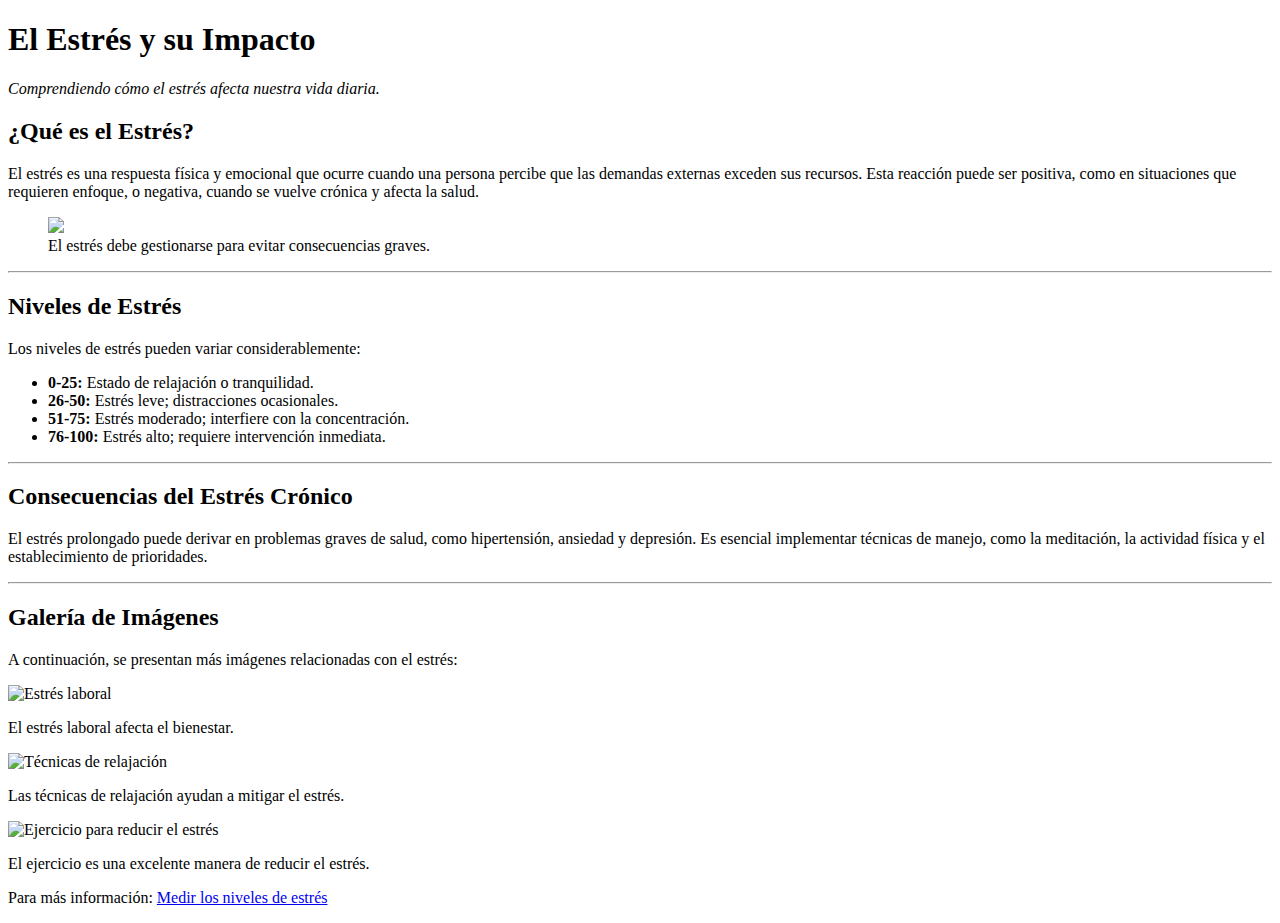
==== El Estrés y su Impacto.html @ d9ccdde3 "Add files via upload" ====
<!DOCTYPE html>
<html lang="en">
<head>
    <meta charset="UTF-8">
    <meta name="viewport" content="width=device-width, initial-scale=1.0">
    <title>El Estrés y su Impacto</title>
    <link rel="stylesheet" href="Css/EstresCSS.css">
    <link rel="icon" href="IMAGENES/EstresL.png">
</head>
<body>
    <header>
        <h1>El Estrés y su Impacto</h1>
        <p><em>Comprendiendo cómo el estrés afecta nuestra vida diaria.</em></p>
    </header>

    <main>
        <section>
            <h2>¿Qué es el Estrés?</h2>
            <p>El estrés es una respuesta física y emocional que ocurre cuando una persona percibe que las demandas externas exceden sus recursos. Esta reacción puede ser positiva, como en situaciones que requieren enfoque, o negativa, cuando se vuelve crónica y afecta la salud.</p>
            <figure>
                <img src="IMAGENES/Estres.jpg" class="Manejo del estrés">
                <figcaption>El estrés debe gestionarse para evitar consecuencias graves.</figcaption>
            </figure>
        </section>
        <hr>

        <section>
            <h2>Niveles de Estrés</h2>
            <p>Los niveles de estrés pueden variar considerablemente:</p>
            <ul>
                <li><strong>0-25:</strong> Estado de relajación o tranquilidad.</li>
                <li><strong>26-50:</strong> Estrés leve; distracciones ocasionales.</li>
                <li><strong>51-75:</strong> Estrés moderado; interfiere con la concentración.</li>
                <li><strong>76-100:</strong> Estrés alto; requiere intervención inmediata.</li>
            </ul>
        </section>
        <hr>

        <section>
            <h2>Consecuencias del Estrés Crónico</h2>
            <p>El estrés prolongado puede derivar en problemas graves de salud, como hipertensión, ansiedad y depresión. Es esencial implementar técnicas de manejo, como la meditación, la actividad física y el establecimiento de prioridades.</p>
        </section>
        <hr>

        <section>
            <h2>Galería de Imágenes</h2>
            <p>A continuación, se presentan más imágenes relacionadas con el estrés:</p>
            <div class="image-gallery">
                <div class="image-item">
                    <img src="IMAGENES/Estres1.jpg" alt="Estrés laboral">
                    <p>El estrés laboral afecta el bienestar.</p>
                </div>
                <div class="image-item">
                    <img src="IMAGENES/Estres2.jpeg" alt="Técnicas de relajación">
                    <p>Las técnicas de relajación ayudan a mitigar el estrés.</p>
                </div>
                <div class="image-item">
                    <img src="IMAGENES/Estres3.jpeg" alt="Ejercicio para reducir el estrés">
                    <p>El ejercicio es una excelente manera de reducir el estrés.</p>
                </div>
            </div>
        </section>
    </main>

    <footer>
        <p>Para más información: <a href="https://www8.garmin.com/manuals/webhelp/vivoactive3/ES-XM/GUID9282196F-D969-404D-B678-F48A13D8D0CB.html">Medir los niveles de estrés</a></p>
    </footer>
</body>
</html>
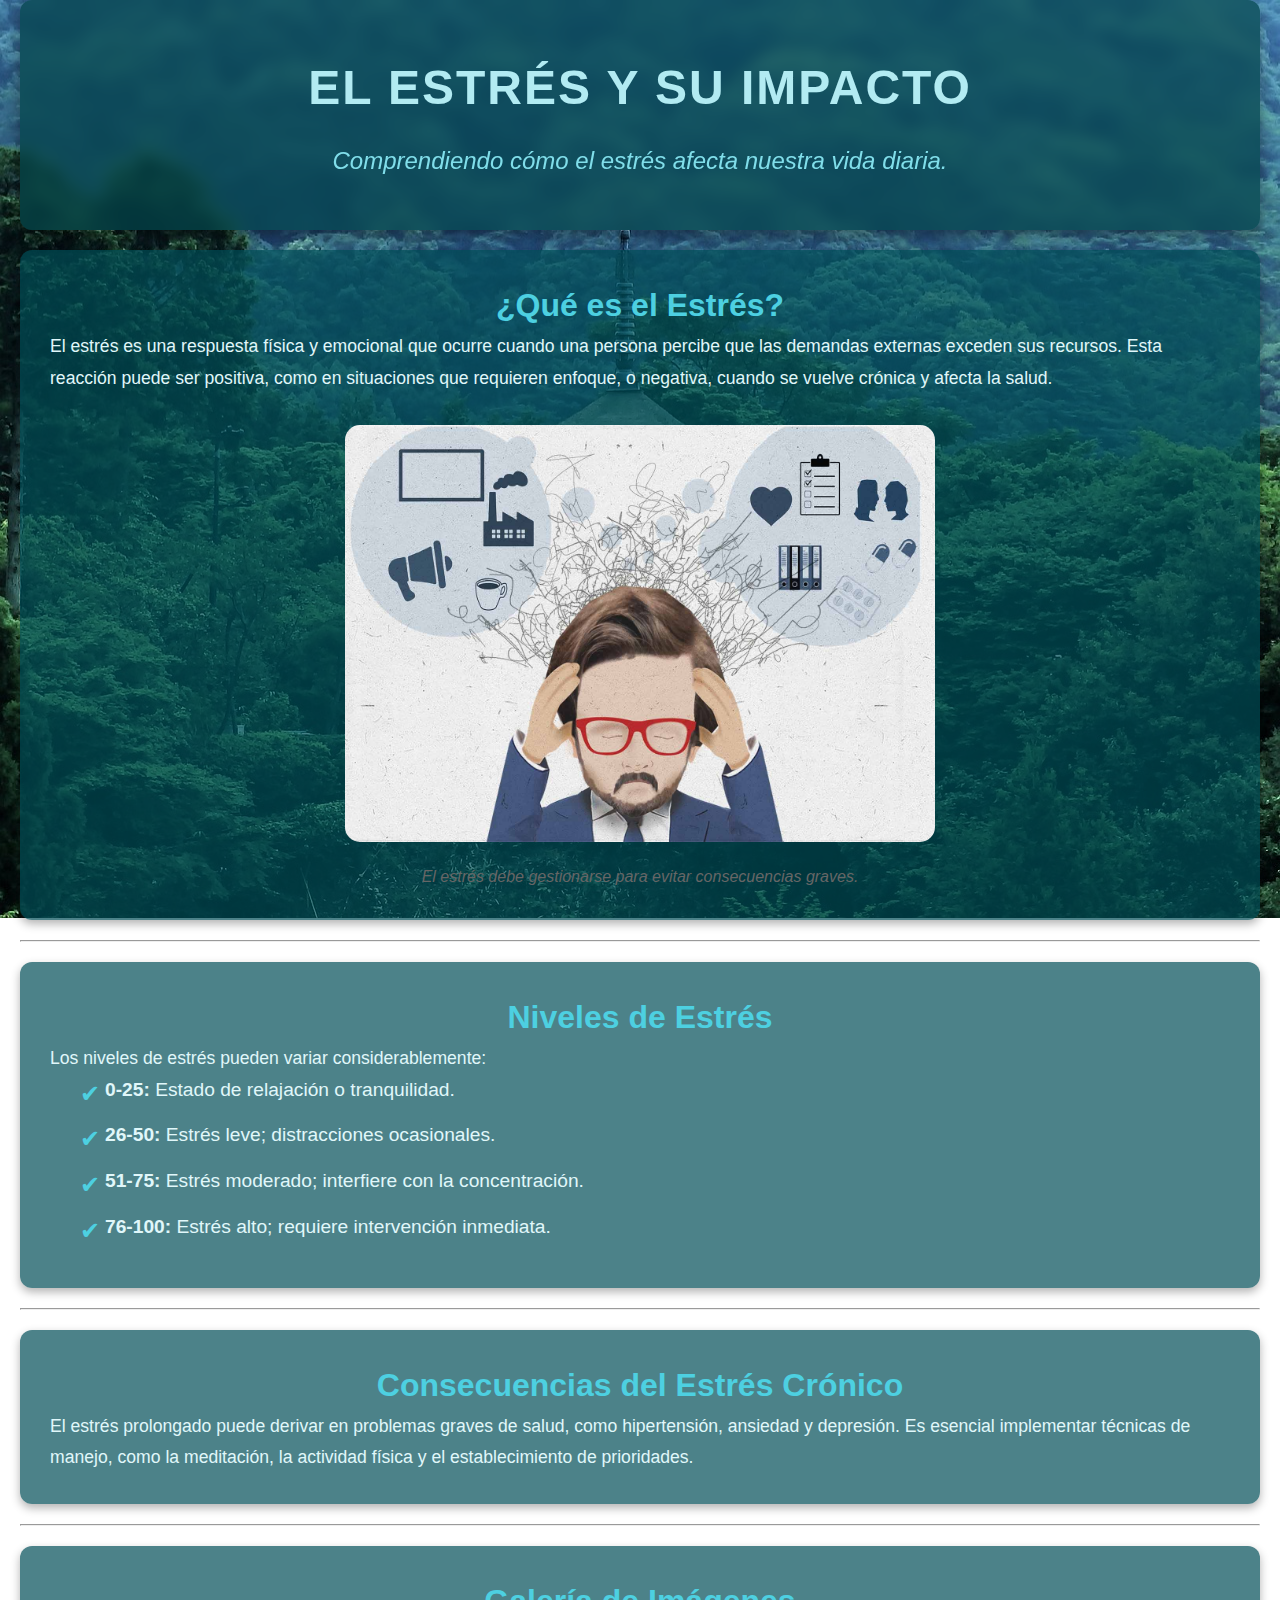
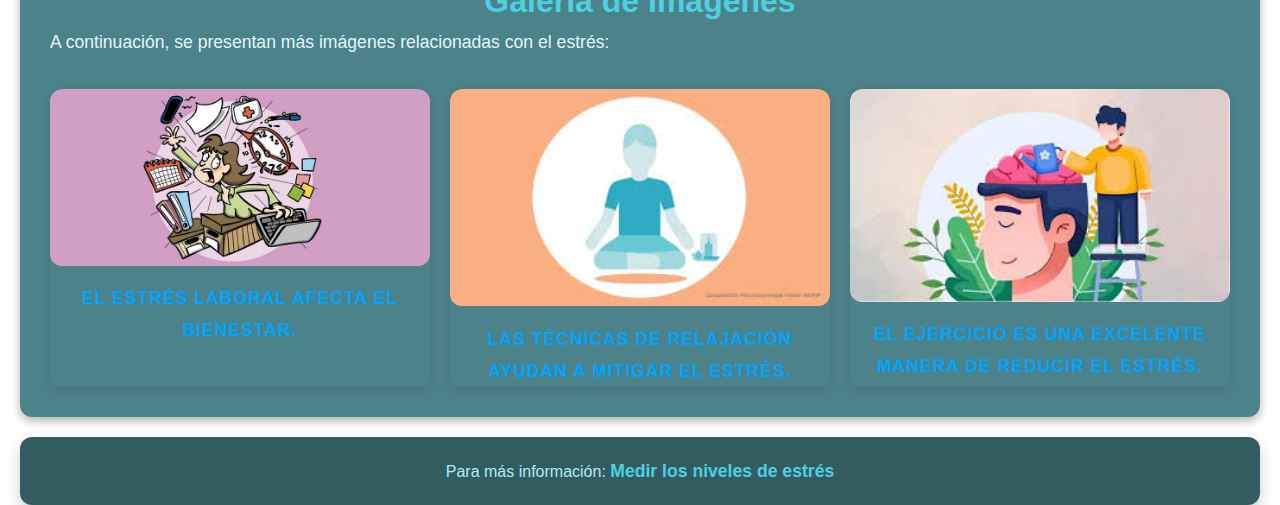
==== commit 43fed6dd: "Add files via upload" ====
--- a/El Estrés y su Impacto.html
+++ b/El Estrés y su Impacto.html
@@ -4,8 +4,8 @@
     <meta charset="UTF-8">
     <meta name="viewport" content="width=device-width, initial-scale=1.0">
     <title>El Estrés y su Impacto</title>
-    <link rel="stylesheet" href="Css/EstresCSS.css">
-    <link rel="icon" href="IMAGENES/EstresL.png">
+    <link rel="stylesheet" href="CSS/EstresCSS.css">
+    <link rel="icon" href="Imagenes/EstresL.png">
 </head>
 <body>
     <header>
@@ -18,7 +18,7 @@
             <h2>¿Qué es el Estrés?</h2>
             <p>El estrés es una respuesta física y emocional que ocurre cuando una persona percibe que las demandas externas exceden sus recursos. Esta reacción puede ser positiva, como en situaciones que requieren enfoque, o negativa, cuando se vuelve crónica y afecta la salud.</p>
             <figure>
-                <img src="IMAGENES/Estres.jpg" class="Manejo del estrés">
+                <img src="Imagenes/Estres.jpg" class="Manejo del estrés">
                 <figcaption>El estrés debe gestionarse para evitar consecuencias graves.</figcaption>
             </figure>
         </section>
@@ -47,15 +47,15 @@
             <p>A continuación, se presentan más imágenes relacionadas con el estrés:</p>
             <div class="image-gallery">
                 <div class="image-item">
-                    <img src="IMAGENES/Estres1.jpg" alt="Estrés laboral">
+                    <img src="Imagenes/Estres1.jpg" alt="Estrés laboral">
                     <p>El estrés laboral afecta el bienestar.</p>
                 </div>
                 <div class="image-item">
-                    <img src="IMAGENES/Estres2.jpeg" alt="Técnicas de relajación">
+                    <img src="Imagenes/Estres2.jpeg" alt="Técnicas de relajación">
                     <p>Las técnicas de relajación ayudan a mitigar el estrés.</p>
                 </div>
                 <div class="image-item">
-                    <img src="IMAGENES/Estres3.jpeg" alt="Ejercicio para reducir el estrés">
+                    <img src="Imagenes/Estres3.jpeg" alt="Ejercicio para reducir el estrés">
                     <p>El ejercicio es una excelente manera de reducir el estrés.</p>
                 </div>
             </div>
--- a/CSS/EstresCSS.css
+++ b/CSS/EstresCSS.css
@@ -0,0 +1,244 @@
+/* Reset de márgenes y rellenos */
+* {
+    margin: 0;
+    padding: 0;
+    box-sizing: border-box;
+}
+
+/* Estilo general del cuerpo */
+body {
+    font-family: 'Arial', sans-serif;
+    background: url('../Imagenes/Relajado.jpg') no-repeat center center fixed;
+    background-size: cover;
+    color: #E0F7FA; /* Azul celeste claro */
+    line-height: 1.6;
+    padding: 0 20px;
+    font-size: 16px;
+    overflow-x: hidden;
+    animation: fadeIn 2s ease-out;
+}
+
+/* Encabezado */
+header {
+    text-align: center;
+    background-color: rgba(0, 65, 72, 0.7); /* Verde azulado con transparencia */
+    color: #B2EBF2; /* Azul claro tenue */
+    padding: 50px 20px;
+    border-radius: 12px;
+    box-shadow: 0 6px 15px rgba(0, 0, 0, 0.4);
+    backdrop-filter: blur(8px);
+    transition: transform 0.3s ease, background-color 0.3s ease;
+}
+
+header:hover {
+    transform: scale(1.05);
+    background-color: rgba(0, 90, 100, 0.9); /* Verde azulado más opaco */
+}
+
+header h1 {
+    font-size: 3rem;
+    margin-bottom: 15px;
+    text-transform: uppercase;
+    letter-spacing: 2px;
+}
+
+header em {
+    font-size: 1.5rem;
+    color: #80DEEA; /* Azul aguamarina */
+}
+
+/* Secciones */
+section {
+    padding: 30px;
+    margin: 20px 0;
+    background-color: rgba(0, 77, 87, 0.7); /* Verde azulado profundo con transparencia */
+    border-radius: 12px;
+    box-shadow: 0 4px 10px rgba(0, 0, 0, 0.3);
+    transition: transform 0.3s ease, box-shadow 0.3s ease;
+}
+
+section:hover {
+    transform: translateY(-5px);
+    box-shadow: 0 6px 15px rgba(0, 0, 0, 0.5);
+}
+
+section h2 {
+    font-size: 2rem;
+    color: #4DD0E1; /* Azul turquesa */
+    text-align: center;
+}
+
+section p {
+    font-size: 1.1rem;
+    line-height: 1.8;
+    color: #E0F7FA; /* Azul celeste claro */
+}
+
+/* Lista de niveles de estrés */
+ul {
+    margin-left: 30px;
+    list-style-type: none;
+}
+
+li {
+    margin-bottom: 15px;
+    font-size: 1.2rem;
+    position: relative;
+    padding-left: 25px;
+}
+
+li::before {
+    content: "✔";
+    position: absolute;
+    left: 0;
+    top: 0;
+    color: #4DD0E1; /* Azul turquesa */
+    font-size: 1.5rem;
+}
+
+/* Imágenes */
+figure {
+    text-align: center;
+    margin-top: 30px;
+}
+
+figure img {
+    max-width: 50%;
+    height: auto;
+    border-radius: 15px;
+    transition: transform 0.3s ease, box-shadow 0.3s ease;
+}
+
+figure img:hover {
+    transform: scale(1.1);
+    box-shadow: 0 8px 15px rgba(0, 0, 0, 0.2);
+}
+
+figcaption {
+    font-style: italic;
+    margin-top: 15px;
+    color: #666;
+}
+
+/* Galería de imágenes */
+.image-gallery {
+    display: flex;
+    flex-wrap: wrap;
+    gap: 20px;
+    justify-content: space-around;
+    margin-top: 30px;
+}
+
+.image-item {
+    flex: 1;
+    min-width: 280px;
+    text-align: center;
+    border-radius: 12px;
+    overflow: hidden;
+    box-shadow: 0 4px 12px rgba(0, 0, 0, 0.1);
+    transition: transform 0.3s ease, box-shadow 0.3s ease;
+}
+
+.image-item:hover {
+    transform: translateY(-5px);
+    box-shadow: 0 6px 15px rgba(0, 0, 0, 0.2);
+}
+
+.image-item img {
+    width: 100%;
+    height: auto;
+    border-radius: 12px;
+    transition: transform 0.3s ease;
+}
+
+.image-item img:hover {
+    transform: scale(1.1);
+}
+
+.image-item p {
+    font-size: 1.1rem;
+    margin-top: 10px;
+    color:  #00a3fe;
+    font-weight: bold;
+    text-transform: uppercase;
+    letter-spacing: 1px;
+}
+
+/* Estilo de pie de página */
+footer {
+    text-align: center;
+    padding: 20px;
+    background-color: rgba(0, 51, 56, 0.8); /* Verde azulado muy oscuro */
+    color: #B2EBF2; /* Azul claro tenue */
+    border-radius: 12px;
+    box-shadow: 0 6px 15px rgba(0, 0, 0, 0.2);
+}
+
+footer a {
+    color: #4DD0E1; /* Azul turquesa */
+    text-decoration: none;
+    font-weight: bold;
+    font-size: 1.1rem;
+    transition: color 0.3s ease, transform 0.3s ease;
+}
+
+footer a:hover {
+    color: #ffffff;
+    text-decoration: underline;
+    transform: scale(1.1);
+}
+
+/* Animaciones */
+@keyframes fadeIn {
+    0% {
+        opacity: 0;
+    }
+    100% {
+        opacity: 1;
+    }
+}
+
+body {
+    animation: fadeIn 2s ease-out;
+}
+
+/* Media Queries para Responsividad */
+@media screen and (max-width: 768px) {
+    header h1 {
+        font-size: 2.8rem;
+    }
+
+    section {
+        padding: 25px;
+    }
+
+    .image-gallery {
+        flex-direction: column;
+        align-items: center;
+    }
+
+    .image-item {
+        min-width: 100%;
+    }
+}
+
+/* Estilo de las animaciones de las imágenes de la galería */
+@keyframes zoomIn {
+    0% {
+        transform: scale(0.9);
+        opacity: 0;
+    }
+    100% {
+        transform: scale(1);
+        opacity: 1;
+    }
+}
+
+/* Aplicando animación de zoom en las imágenes */
+.image-item img {
+    animation: zoomIn 0.5s ease-out;
+}
+
+p1{
+    color: #39a3ff;
+}